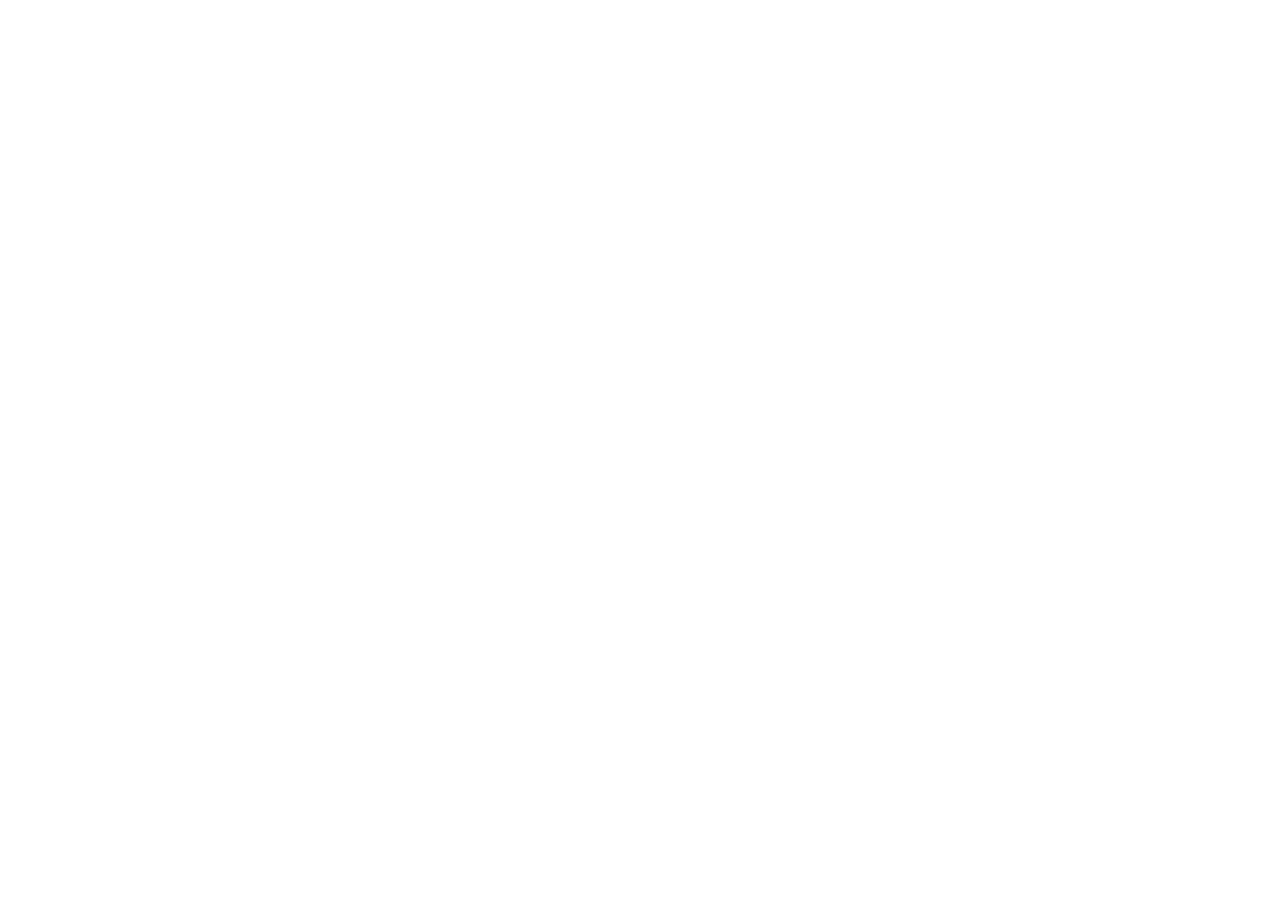
==== site/index.html @ 767d8944 "inicio projeto" ====
<!DOCTYPE html>
<html lang="pt-br">
    <head>
        <meta name="viewpont" content="width=device-wi">
        <title></title>
        <meta charset="utf-8">
        <meta name="description" content="">
        <link rel="icon" href="">
    <link rel="stylesheet" href="style.css">
    </head>
    <body>
        <header>

        </header>
        <main>

        </main>
        <footer>
            
        </footer>

    </body>
</html>
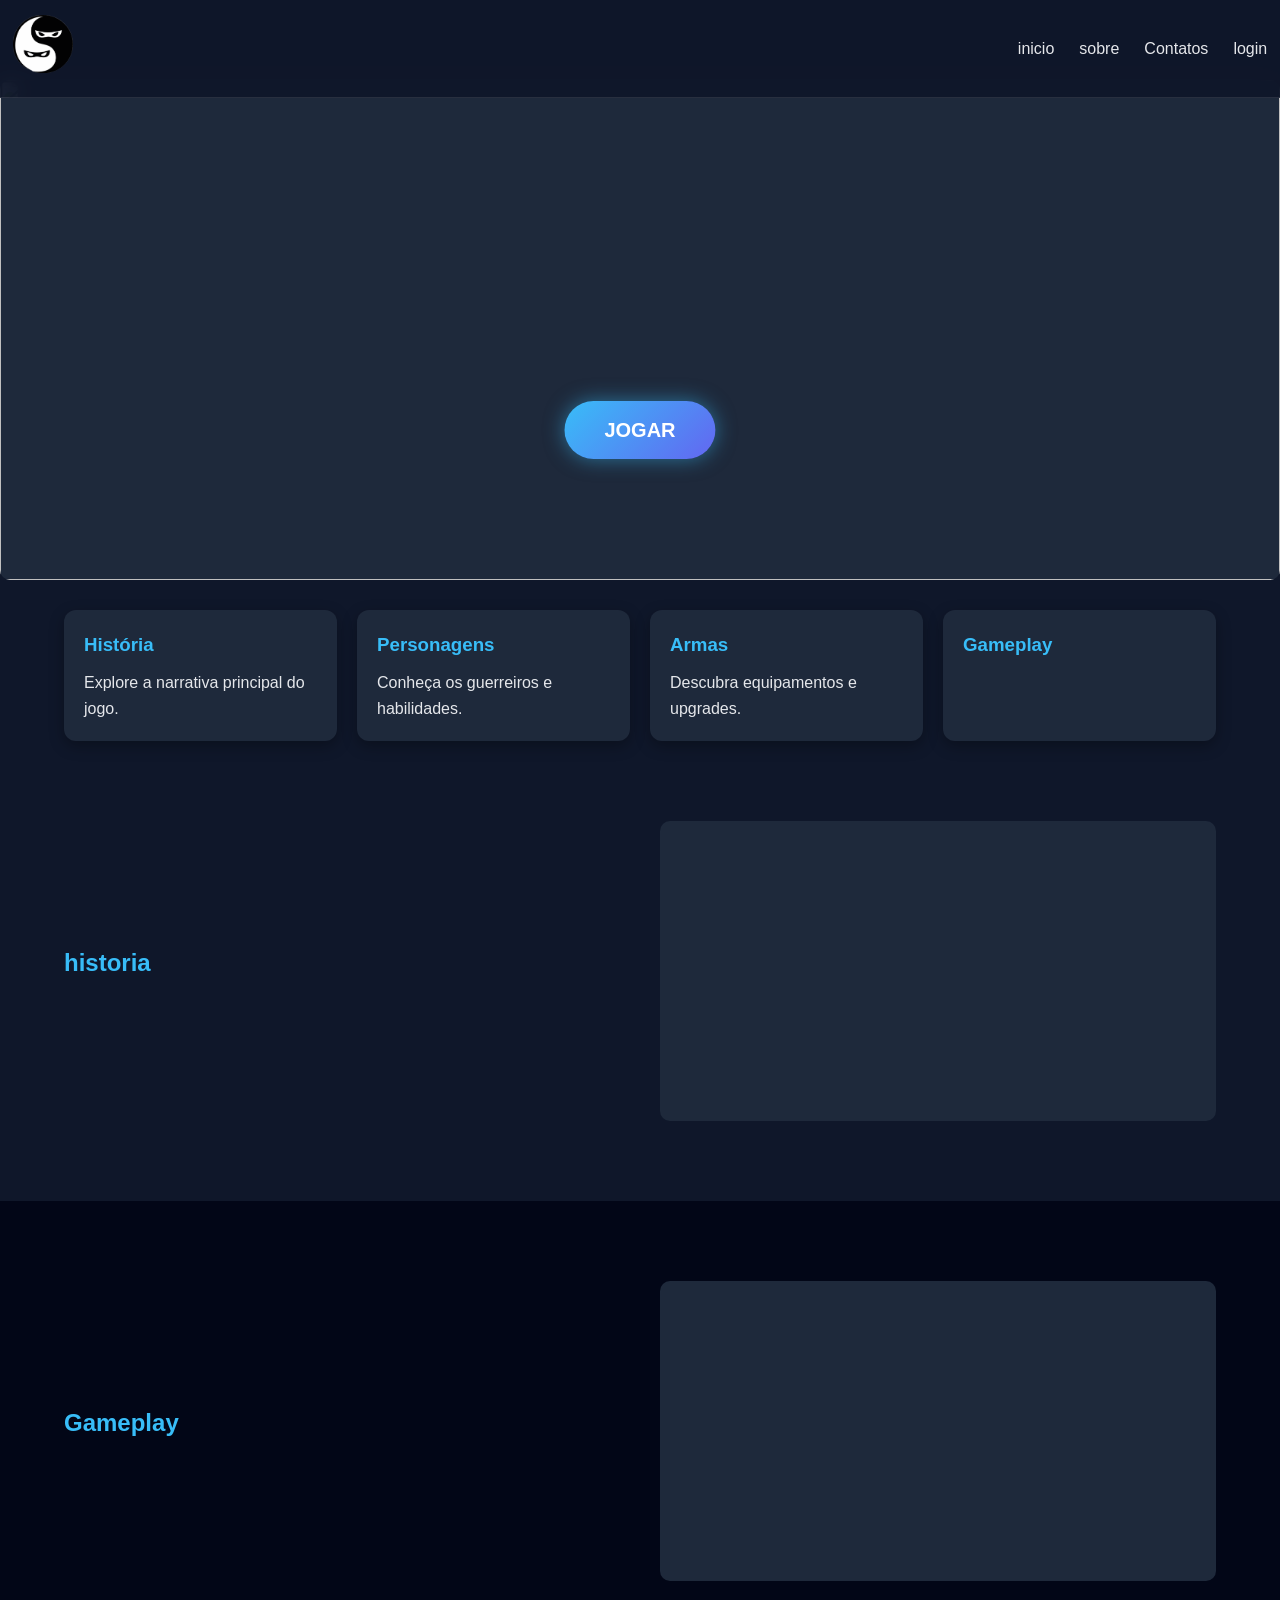
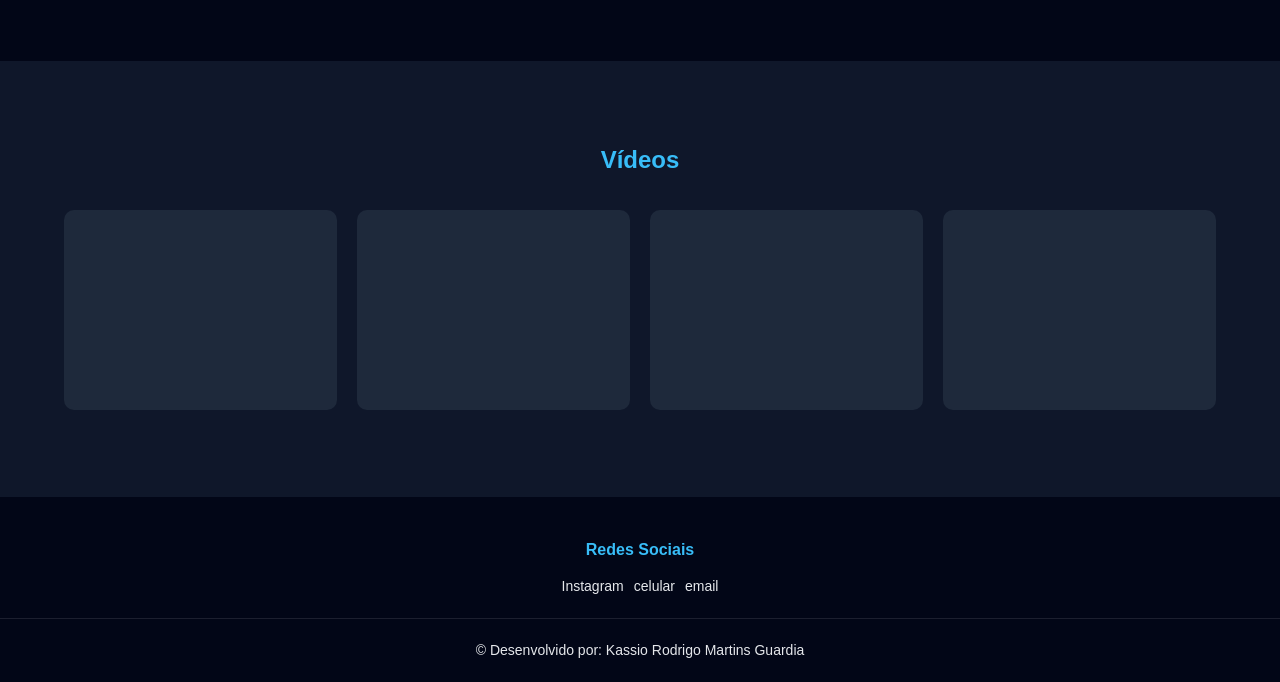
==== commit b09d09de: "lançamento da primeira pagina do site e atualizaçoes do jogo." ====
--- a/site/index.html
+++ b/site/index.html
@@ -1,23 +1,168 @@
 <!DOCTYPE html>
-<html lang="pt-br">
-    <head>
-        <meta name="viewpont" content="width=device-wi">
-        <title></title>
-        <meta charset="utf-8">
-        <meta name="description" content="">
-        <link rel="icon" href="">
-    <link rel="stylesheet" href="style.css">
-    </head>
-    <body>
-        <header>
+<html lang="pt_BR">
 
-        </header>
-        <main>
+<head>
+    <meta charset="UTF-8">
+    <meta name="viewport" content="width=device-width, initial-scale=1.0">
+    <link rel="icon" href="imagens/logp.png">
+    <title>Hikari to kage, ninja no monogatari</title>
+    <link rel="stylesheet" href="css/style.css">
+</head>
 
-        </main>
-        <footer>
-            
-        </footer>
+<body>
 
-    </body>
+    <!-- HEADER -->
+    <header class="header">
+        <div class="container header-container">
+
+            <!-- LOGO -->
+            <div class="logo">
+                <a href="index.html">
+                    <img src="imagens/logp.png" alt="">
+                </a>
+            </div>
+
+            <!-- NAV -->
+            <nav class="nav">
+                <ul class="nav-list">
+                    <li><a href="login.html">inicio</a></li>
+                    <li><a href="desenvovedor.html">sobre</a></li>
+                    <li><a href="contato.html">Contatos</a></li>
+                    <li><a href="ferramentas.html">login</a></li>
+                </ul>
+            </nav>
+
+        </div>
+    </header>
+
+    <!-- MAIN -->
+    <main>
+
+        <!-- HERO SECTION -->
+        <section class="hero">
+            <div class="hero-banner">
+
+                <!-- IMAGEM PRINCIPAL -->
+                <div class="hero-image">
+                    <img src="imagens/banner.png">
+                </div>
+
+                <!-- BOTÃO JOGAR -->
+                <div class="hero-overlay">
+                    <a href="#" class="btn-play">JOGAR</a>
+                </div>
+
+            </div>
+
+            <!-- CARDS / ATALHOS -->
+            <div class="container cards-container">
+                <div class="card">
+                    <h3>História</h3>
+                    <p>Explore a narrativa principal do jogo.</p>
+                </div>
+
+                <div class="card">
+                    <h3>Personagens</h3>
+                    <p>Conheça os guerreiros e habilidades.</p>
+                </div>
+
+                <div class="card">
+                    <h3>Armas</h3>
+                    <p>Descubra equipamentos e upgrades.</p>
+                </div>
+
+                <div class="card">
+                    <h3>Gameplay</h3>
+                    <p></p>
+                </div>
+            </div>
+        </section>
+
+        <!-- SEÇÃO 1 -->
+        <section class="content-section">
+            <div class="container content-grid">
+
+                <div class="content-text">
+                    <h2>historia</h2>
+                    <p>
+                        
+                    </p>
+                </div>
+
+                <div class="content-image">
+                    <div class="image-placeholder"></div>
+                </div>
+
+            </div>
+        </section>
+
+        <!-- SEÇÃO 2 -->
+        <section class="content-section alt">
+            <div class="container content-grid">
+
+                <div class="content-text">
+                    <h2>Gameplay</h2>
+                    <p>
+                        
+                    </p>
+                </div>
+
+                <div class="content-image">
+                    <div class="image-placeholder"></div>
+                </div>
+
+            </div>
+        </section>
+
+        <!-- VÍDEOS -->
+        <section class="videos">
+            <div class="container">
+
+                <h2 class="section-title">Vídeos</h2>
+
+                <div class="video-grid">
+                    <div class="video-item">
+                        <iframe src="" frameborder="0"></iframe>
+                    </div>
+
+                    <div class="video-item">
+                        <iframe src="" frameborder="0"></iframe>
+                    </div>
+
+                    <div class="video-item">
+                        <iframe src="" frameborder="0"></iframe>
+                    </div>
+
+                    <div class="video-item">
+                        <iframe src="" frameborder="0"></iframe>
+                    </div>
+                </div>
+
+            </div>
+        </section>
+
+    </main>
+
+    <!-- FOOTER -->
+    <footer class="footer">
+        <div class="container footer-container">
+
+            <div class="footer-social">
+                <h4>Redes Sociais</h4>
+                <ul>
+                    <li><a href="#">Instagram</a></li>
+                    <li><a href="#">celular</a></li>
+                    <li><a href="#">email</a></li>
+                </ul>
+            </div>
+
+        </div>
+
+        <div class="footer-bottom">
+            <p>&copy; Desenvolvido por: Kassio Rodrigo Martins Guardia</p>
+        </div>
+    </footer>
+
+</body>
+
 </html>
--- a/site/css/style.css
+++ b/site/css/style.css
@@ -0,0 +1,281 @@
+/* RESET */
+* {
+    margin: 0;
+    padding: 0;
+    box-sizing: border-box;
+}
+
+body {
+    font-family: Arial, Helvetica, sans-serif;
+    background-color: #0f172a;
+    color: #e5e7eb;
+    line-height: 1.6;
+}
+
+/* CONTAINER PADRÃO */
+.container {
+    width: 90%;
+    max-width: 1200px;
+    margin: auto;
+}
+
+/* HEADER */
+.header {
+    position: fixed;
+    top: 0;
+    width: 100%;
+    background: rgba(15, 23, 42, 0.95);
+    backdrop-filter: blur(10px);
+    z-index: 1000;
+    border-bottom: 1px solid rgba(255, 255, 255, 0.1);
+}
+
+.header-container {
+    display: flex;
+    justify-content: space-between;
+    align-items: center;
+    padding: 15px 0;
+    width: 98%;
+    max-width: 100%;
+}
+
+.logo a {
+    font-size: 20px;
+    font-weight: bold;
+    color: #38bdf8;
+    text-decoration: none;
+}
+
+.logo img {
+    width: 60px;
+}
+
+/* NAV */
+.nav-list {
+    list-style: none;
+    display: flex;
+    gap: 25px;
+}
+
+.nav-list a {
+    text-decoration: none;
+    color: #e5e7eb;
+    transition: 0.3s;
+}
+
+.nav-list a:hover {
+    color: #38bdf8;
+}
+
+/* HERO */
+.hero {
+    margin-top: 80px;
+}
+
+.hero-banner {
+    position: relative;
+    height: 500px;
+    overflow: hidden;
+}
+
+.hero-image {
+    width: 100%;
+    height: 100%;
+    background: #1e293b;
+    border-radius: 10px;
+}
+
+.hero-image img {
+    width: 100%;
+    height: 100%;
+    object-fit: cover;
+    object-position: center 35%;
+    /* 0% = topo, 50% = centro, 100% = fundo */
+    border-radius: 10px;
+}
+
+/* BOTÃO JOGAR */
+.hero-overlay {
+    position: absolute;
+    top: 70%;
+    left: 50%;
+    transform: translate(-50%, -50%);
+}
+
+.btn-play {
+    padding: 18px 40px;
+    background: linear-gradient(135deg, #38bdf8, #6366f1);
+    color: white;
+    font-size: 20px;
+    text-decoration: none;
+    border-radius: 50px;
+    font-weight: bold;
+    transition: 0.3s;
+    box-shadow: 0 0 20px rgba(56, 189, 248, 0.5);
+}
+
+.btn-play:hover {
+    transform: scale(1.1);
+    box-shadow: 0 0 30px rgba(99, 102, 241, 0.8);
+}
+
+/* CARDS */
+.cards-container {
+    display: flex;
+    gap: 20px;
+    margin-top: 30px;
+    flex-wrap: wrap;
+}
+
+.card {
+    flex: 1;
+    min-width: 220px;
+    background: #1e293b;
+    padding: 20px;
+    border-radius: 12px;
+    transition: 0.3s;
+    box-shadow: 0 5px 15px rgba(0, 0, 0, 0.3);
+}
+
+.card:hover {
+    transform: translateY(-5px);
+}
+
+.card h3 {
+    margin-bottom: 10px;
+    color: #38bdf8;
+}
+
+/* CONTENT SECTIONS */
+.content-section {
+    padding: 80px 0;
+}
+
+.content-section.alt {
+    background: #020617;
+}
+
+.content-grid {
+    display: flex;
+    align-items: center;
+    gap: 40px;
+    flex-wrap: wrap;
+}
+
+.content-text {
+    flex: 1;
+}
+
+.content-text h2 {
+    margin-bottom: 15px;
+    color: #38bdf8;
+}
+
+.content-image {
+    flex: 1;
+}
+
+.image-placeholder {
+    width: 100%;
+    height: 300px;
+    background: #1e293b;
+    border-radius: 10px;
+}
+
+/* VIDEOS */
+.videos {
+    padding: 80px 0;
+}
+
+.section-title {
+    margin-bottom: 30px;
+    text-align: center;
+    color: #38bdf8;
+}
+
+.video-grid {
+    display: grid;
+    grid-template-columns: repeat(auto-fit, minmax(250px, 1fr));
+    gap: 20px;
+}
+
+.video-item iframe {
+    width: 100%;
+    height: 200px;
+    background: #1e293b;
+    border-radius: 10px;
+}
+
+/* FOOTER */
+.footer {
+    background: #020617;
+    padding-top: 40px;
+}
+
+.footer-container {
+    display: flex;
+    gap: 40px;
+    flex-wrap: wrap;
+    justify-content: center;
+}
+
+.footer h3,
+.footer h4 {
+    margin-bottom: 10px;
+    color: #38bdf8;
+}
+
+.footer-social ul {
+    list-style: none;
+}
+
+.footer-social a {
+    text-decoration: none;
+    color: #e5e7eb;
+    font-size: 14px;
+    transition: 0.3s;
+}
+.footer-social a:hover {
+    color: #38bdf8;
+}
+.footer-social ul {
+    display: flex;
+    gap:10px;
+}
+.footer-social {
+    display: flex;
+    flex-direction: column;
+    align-items: center;
+}
+
+/* FOOTER BOTTOM */
+.footer-bottom {
+    text-align: center;
+    padding: 20px;
+    border-top: 1px solid rgba(255, 255, 255, 0.1);
+    margin-top: 20px;
+    font-size: 14px;
+}
+
+/* RESPONSIVO */
+@media (max-width: 768px) {
+
+    .header-container {
+        flex-direction: column;
+        gap: 10px;
+    }
+
+    .nav-list {
+        flex-direction: column;
+        align-items: center;
+    }
+
+    .hero-banner {
+        height: 60vh;
+    }
+
+    .content-grid {
+        flex-direction: column;
+    }
+
+}
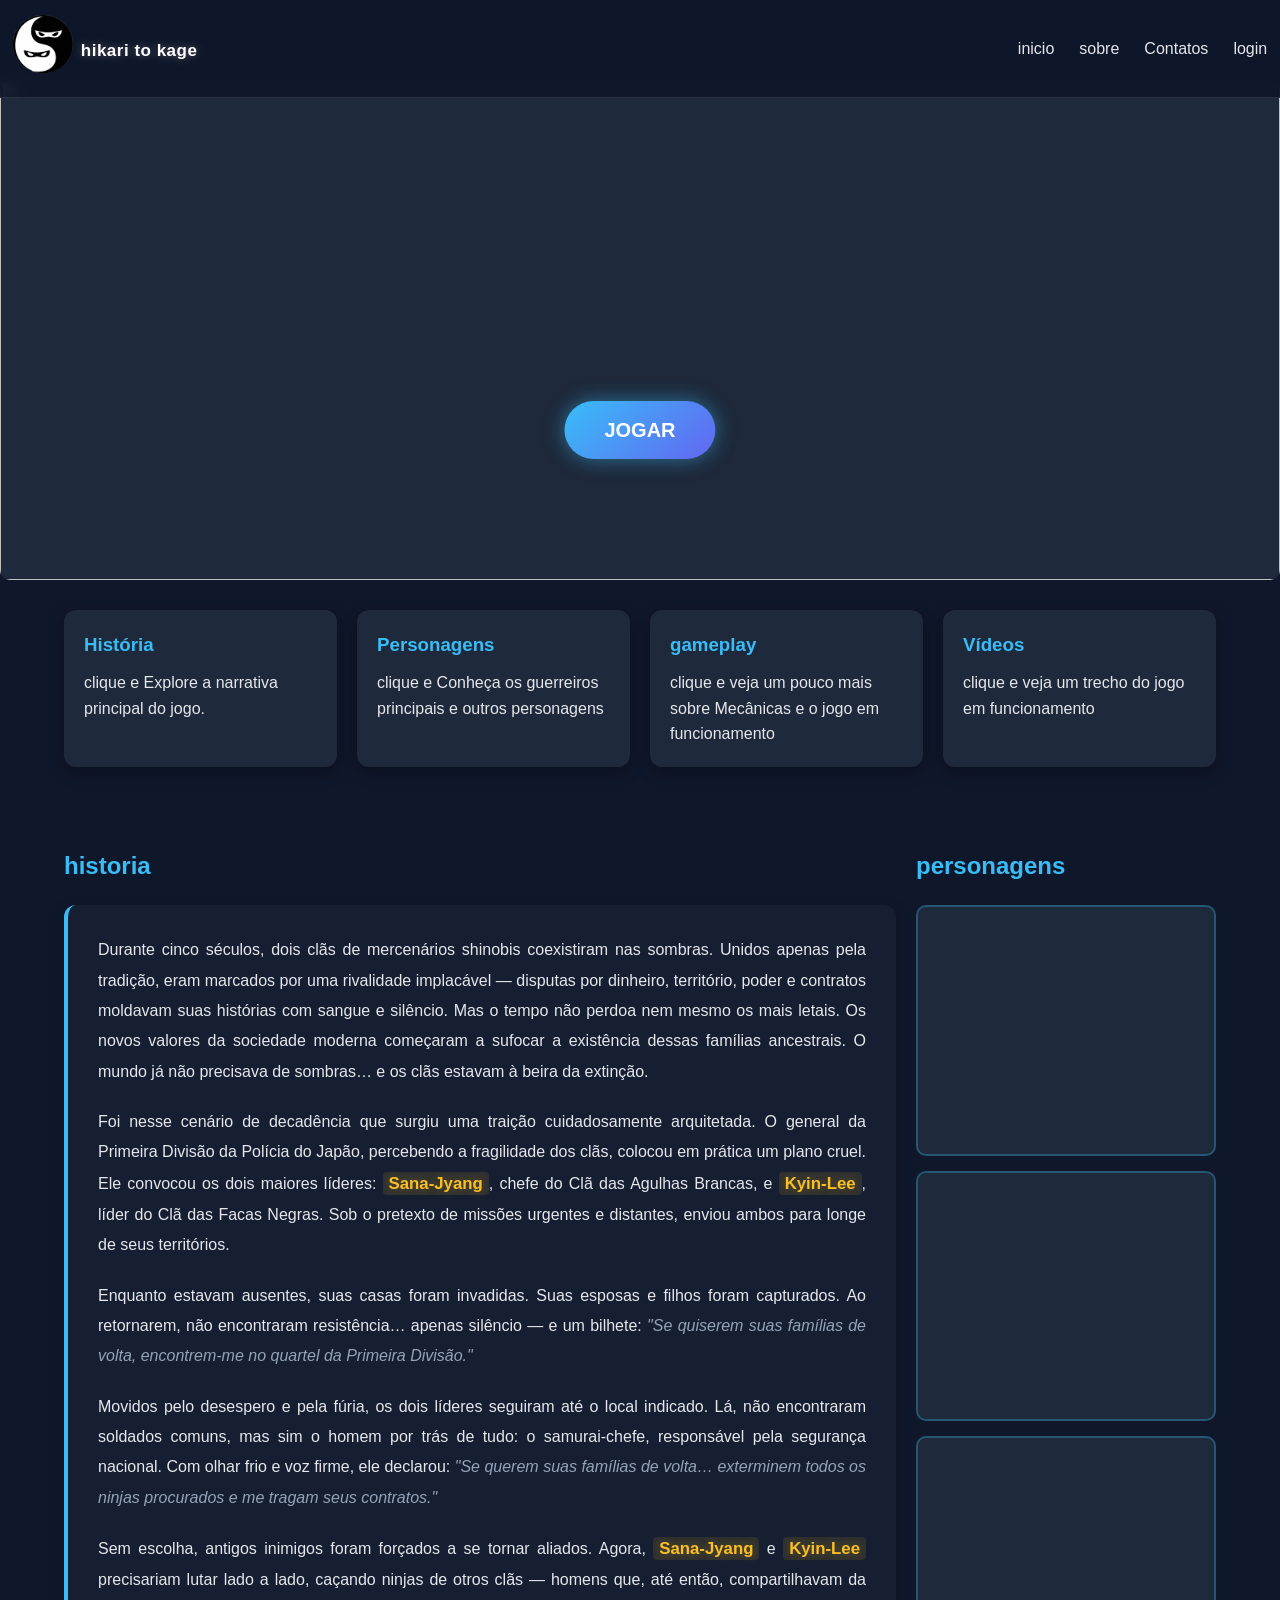
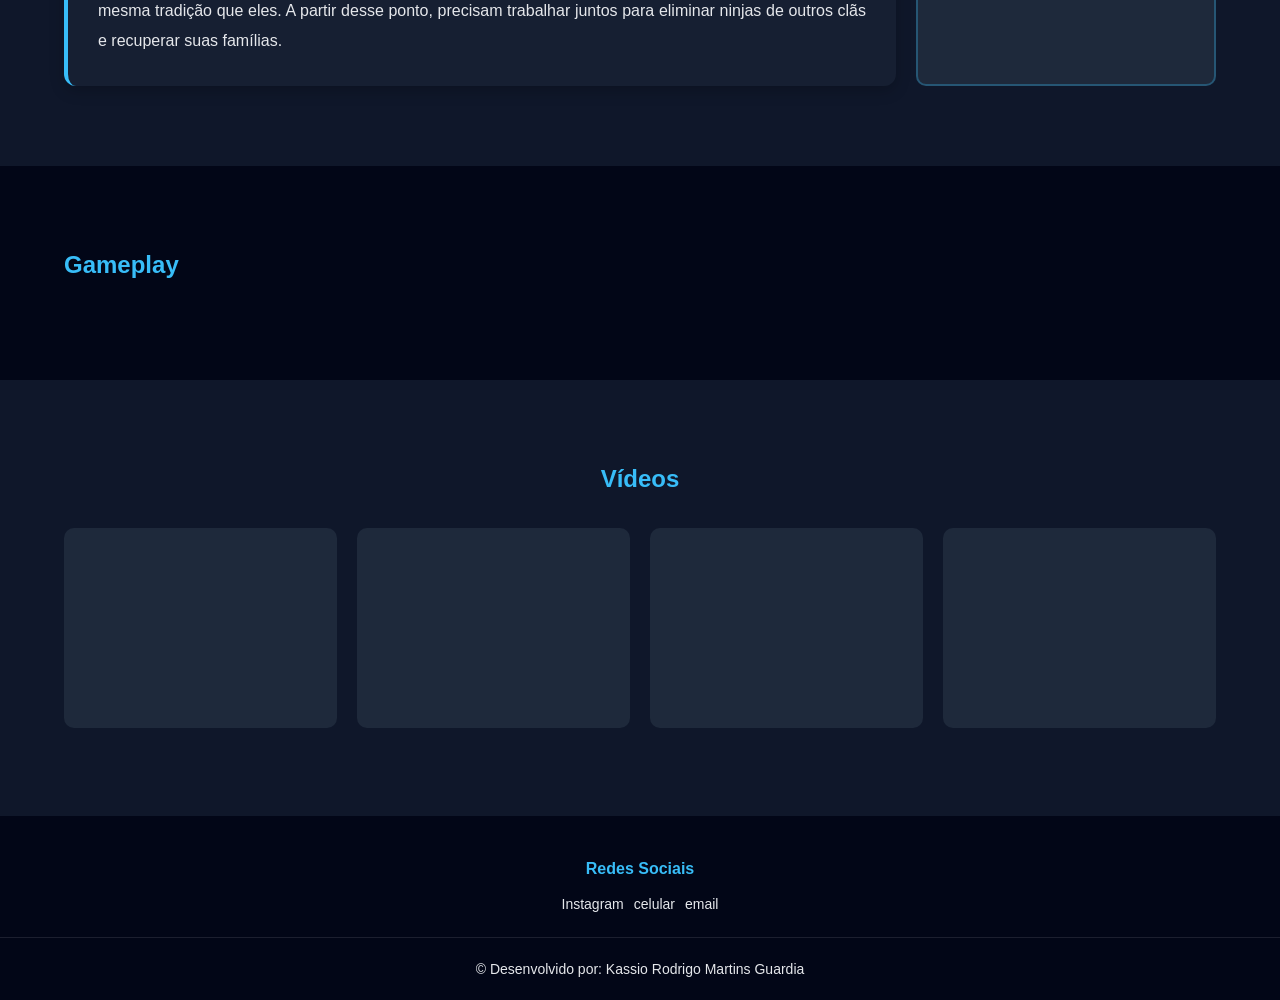
==== commit f3409157: "Teste de integracao" ====
--- a/site/index.html
+++ b/site/index.html
@@ -11,6 +11,8 @@
 
 <body>
 
+
+    
     <!-- HEADER -->
     <header class="header">
         <div class="container header-container">
@@ -20,14 +22,17 @@
                 <a href="index.html">
                     <img src="imagens/logp.png" alt="">
                 </a>
+                <a href="index.html" class="logo-link">
+                    <span class="logo-text">hikari to kage</span>
+                </a>
             </div>
 
             <!-- NAV -->
             <nav class="nav">
                 <ul class="nav-list">
-                    <li><a href="login.html">inicio</a></li>
+                    <li><a href="#inicio">inicio</a></li>
                     <li><a href="desenvovedor.html">sobre</a></li>
-                    <li><a href="contato.html">Contatos</a></li>
+                    <li><a href="#contatos">Contatos</a></li>
                     <li><a href="ferramentas.html">login</a></li>
                 </ul>
             </nav>
@@ -39,7 +44,7 @@
     <main>
 
         <!-- HERO SECTION -->
-        <section class="hero">
+        <section class="hero" id="inicio">
             <div class="hero-banner">
 
                 <!-- IMAGEM PRINCIPAL -->
@@ -56,48 +61,64 @@
 
             <!-- CARDS / ATALHOS -->
             <div class="container cards-container">
-                <div class="card">
+                <a href="#historia" class="card">
                     <h3>História</h3>
-                    <p>Explore a narrativa principal do jogo.</p>
-                </div>
+                    <p>clique e Explore a narrativa principal do jogo.</p>
+                </a>
 
-                <div class="card">
+                <a href="#personagens" class="card">
                     <h3>Personagens</h3>
-                    <p>Conheça os guerreiros e habilidades.</p>
-                </div>
+                    <p>clique e Conheça os guerreiros principais e outros personagens</p>
+                </a>
 
-                <div class="card">
-                    <h3>Armas</h3>
-                    <p>Descubra equipamentos e upgrades.</p>
-                </div>
+                <a href="#gameplay" class="card">
+                    <h3>gameplay</h3>
+                    <p>clique e veja um pouco mais sobre Mecânicas e o jogo em funcionamento</p>
+                </a>
 
-                <div class="card">
-                    <h3>Gameplay</h3>
-                    <p></p>
-                </div>
+                <a href="#videos" class="card">
+                    <h3>Vídeos</h3>
+                    <p>clique e veja um trecho do jogo em funcionamento</p>
+                </a>
             </div>
         </section>
 
         <!-- SEÇÃO 1 -->
-        <section class="content-section">
+        <section class="content-section" id="historia">
             <div class="container content-grid">
 
                 <div class="content-text">
-                    <h2>historia</h2>
-                    <p>
-                        
-                    </p>
-                </div>
+                    <div class="titles-row">
+                        <h2>historia</h2>
+                        <h2 id="personagens">personagens</h2>
+                    </div>
+                    <div class="story-section">
+                        <div class="story-block">
+                            <p>Durante cinco séculos, dois clãs de mercenários shinobis coexistiram nas sombras. Unidos apenas pela tradição, eram marcados por uma rivalidade implacável — disputas por dinheiro, território, poder e contratos moldavam suas histórias com sangue e silêncio. Mas o tempo não perdoa nem mesmo os mais letais. Os novos valores da sociedade moderna começaram a sufocar a existência dessas famílias ancestrais. O mundo já não precisava de sombras… e os clãs estavam à beira da extinção.</p>
 
-                <div class="content-image">
-                    <div class="image-placeholder"></div>
+                            <p>Foi nesse cenário de decadência que surgiu uma traição cuidadosamente arquitetada. O general da Primeira Divisão da Polícia do Japão, percebendo a fragilidade dos clãs, colocou em prática um plano cruel. Ele convocou os dois maiores líderes: <span class="character-name">Sana-Jyang</span>, chefe do Clã das Agulhas Brancas, e <span class="character-name">Kyin-Lee</span>, líder do Clã das Facas Negras. Sob o pretexto de missões urgentes e distantes, enviou ambos para longe de seus territórios.</p>
+
+                            <p>Enquanto estavam ausentes, suas casas foram invadidas. Suas esposas e filhos foram capturados. Ao retornarem, não encontraram resistência… apenas silêncio — e um bilhete: <em>"Se quiserem suas famílias de volta, encontrem-me no quartel da Primeira Divisão."</em></p>
+
+                            <p>Movidos pelo desespero e pela fúria, os dois líderes seguiram até o local indicado. Lá, não encontraram soldados comuns, mas sim o homem por trás de tudo: o samurai-chefe, responsável pela segurança nacional. Com olhar frio e voz firme, ele declarou: <em>"Se querem suas famílias de volta… exterminem todos os ninjas procurados e me tragam seus contratos."</em></p>
+
+                            <p>Sem escolha, antigos inimigos foram forçados a se tornar aliados. Agora, <span class="character-name">Sana-Jyang</span> e <span class="character-name">Kyin-Lee</span> precisariam lutar lado a lado, caçando ninjas de otros clãs — homens que, até então, compartilhavam da mesma tradição que eles. A partir desse ponto, precisam trabalhar juntos para eliminar ninjas de outros clãs e recuperar suas famílias.</p>
+                        </div>
+                        <div class="images-section">
+                            <div class="content-images-grid">
+                                <div class="image-placeholder"></div>
+                                <div class="image-placeholder"></div>
+                                <div class="image-placeholder"></div>
+                            </div>
+                        </div>
+                    </div>
                 </div>
 
             </div>
         </section>
 
         <!-- SEÇÃO 2 -->
-        <section class="content-section alt">
+        <section class="content-section alt" id="gameplay">
             <div class="container content-grid">
 
                 <div class="content-text">
@@ -115,7 +136,7 @@
         </section>
 
         <!-- VÍDEOS -->
-        <section class="videos">
+        <section class="videos" id="videos">
             <div class="container">
 
                 <h2 class="section-title">Vídeos</h2>
@@ -144,7 +165,7 @@
     </main>
 
     <!-- FOOTER -->
-    <footer class="footer">
+    <footer class="footer" id="contatos">
         <div class="container footer-container">
 
             <div class="footer-social">
--- a/site/css/style.css
+++ b/site/css/style.css
@@ -3,6 +3,10 @@
     margin: 0;
     padding: 0;
     box-sizing: border-box;
+}
+
+html {
+    scroll-behavior: smooth;
 }
 
 body {
@@ -50,6 +54,26 @@
     width: 60px;
 }
 
+.logo {
+    display: flex;
+    align-items: center;
+    gap: 8px;
+}
+
+.logo-link {
+    text-decoration: none;
+}
+
+.logo-text {
+    font-size: 17px;
+    color: #ffffff;
+    font-weight: bold;
+    white-space: nowrap;
+    letter-spacing: 0.5px;
+    text-transform: lowercase;
+    text-shadow: 0 0 10px rgba(255, 255, 255, 0.3);
+}
+
 /* NAV */
 .nav-list {
     list-style: none;
@@ -70,6 +94,7 @@
 /* HERO */
 .hero {
     margin-top: 80px;
+    scroll-margin-top: 0;
 }
 
 .hero-banner {
@@ -135,6 +160,14 @@
     border-radius: 12px;
     transition: 0.3s;
     box-shadow: 0 5px 15px rgba(0, 0, 0, 0.3);
+    display: flex;
+    flex-direction: column;
+}
+
+.card[href] {
+    text-decoration: none;
+    color: inherit;
+    cursor: pointer;
 }
 
 .card:hover {
@@ -149,6 +182,7 @@
 /* CONTENT SECTIONS */
 .content-section {
     padding: 80px 0;
+    scroll-margin-top: 80px;
 }
 
 .content-section.alt {
@@ -157,13 +191,15 @@
 
 .content-grid {
     display: flex;
-    align-items: center;
+    align-items: stretch;
     gap: 40px;
     flex-wrap: wrap;
 }
 
 .content-text {
     flex: 1;
+    display: flex;
+    flex-direction: column;
 }
 
 .content-text h2 {
@@ -171,15 +207,119 @@
     color: #38bdf8;
 }
 
-.content-image {
-    flex: 1;
-}
-
-.image-placeholder {
-    width: 100%;
-    height: 300px;
+h2#personagens {
+    scroll-margin-top: 110px;
+}
+
+/* TITLES ROW */
+.titles-row {
+    display: flex;
+    gap: 20px;
+    margin-bottom: 20px;
+}
+
+.titles-row h2 {
+    margin-bottom: 0;
+    color: #38bdf8;
+    flex: 0 0 auto;
+}
+
+.titles-row h2:first-child {
+    flex: 1;
+}
+
+.titles-row h2:last-child {
+    flex: 0 0 300px;
+    padding-left: 0;
+}
+
+/* STORY BLOCK */
+.story-block {
+    background: rgba(30, 41, 59, 0.5);
+    padding: 30px;
+    border-radius: 12px;
+    border-left: 4px solid #38bdf8;
+    box-shadow: 0 5px 15px rgba(0, 0, 0, 0.2);
+    display: flex;
+    flex-direction: column;
+    height: 100%;
+    flex: 1;
+}
+
+.story-block p {
+    margin-bottom: 20px;
+    line-height: 1.9;
+    color: #e5e7eb;
+    text-align: justify;
+}
+
+.story-block p:last-child {
+    margin-bottom: 0;
+}
+
+.story-block em {
+    color: #94a3b8;
+    font-style: italic;
+    font-weight: 500;
+}
+
+/* CHARACTER NAMES */
+.character-name {
+    color: #fbbf24;
+    font-weight: bold;
+    font-size: 1.05em;
+    text-shadow: 0 0 10px rgba(251, 191, 36, 0.3);
+    padding: 2px 6px;
+    border-radius: 4px;
+    background: rgba(251, 191, 36, 0.1);
+    transition: 0.3s;
+}
+
+.character-name:hover {
+    color: #fcd34d;
+    text-shadow: 0 0 15px rgba(251, 191, 36, 0.5);
+    background: rgba(251, 191, 36, 0.2);
+}
+
+/* STORY WITH IMAGE */
+.story-section {
+    display: flex;
+    gap: 20px;
+    align-items: stretch;
+}
+
+.story-block {
+    flex: 1;
+}
+
+/* IMAGES SECTION */
+.images-section {
+    flex: 0 0 auto;
+    width: 300px;
+    display: flex;
+    flex-direction: column;
+}
+
+/* IMAGES GRID */
+.content-images-grid {
+    display: flex;
+    flex-direction: column;
+    gap: 15px;
+    flex: 1;
+}
+
+.content-images-grid .image-placeholder {
+    flex: 1;
     background: #1e293b;
     border-radius: 10px;
+    border: 2px solid rgba(56, 189, 248, 0.3);
+    transition: 0.3s;
+    min-height: 140px;
+}
+
+.content-images-grid .image-placeholder:hover {
+    border-color: #38bdf8;
+    box-shadow: 0 5px 15px rgba(56, 189, 248, 0.2);
 }
 
 /* VIDEOS */
@@ -210,6 +350,7 @@
 .footer {
     background: #020617;
     padding-top: 40px;
+    scroll-margin-top: 80px;
 }
 
 .footer-container {
@@ -278,4 +419,52 @@
         flex-direction: column;
     }
 
+    .titles-row {
+        flex-direction: column;
+        gap: 10px;
+    }
+
+    .titles-row h2:last-child {
+        flex: 0 0 auto;
+    }
+
+    .story-section {
+        flex-direction: column;
+    }
+
+    .images-section {
+        width: 100%;
+    }
+
+    .content-images-grid {
+        flex-direction: row;
+    }
+
+    .content-images-grid .image-placeholder {
+        flex: 1;
+        min-height: 100px;
+    }
+
+}
+
+@media (max-width: 480px) {
+    .images-section {
+        width: 100%;
+    }
+
+    .titles-row {
+        flex-direction: column;
+    }
+
+    .titles-row h2:last-child {
+        flex: 0 0 auto;
+    }
+
+    .content-images-grid {
+        flex-direction: row;
+    }
+
+    .content-images-grid .image-placeholder {
+        min-height: 80px;
+    }
 }
